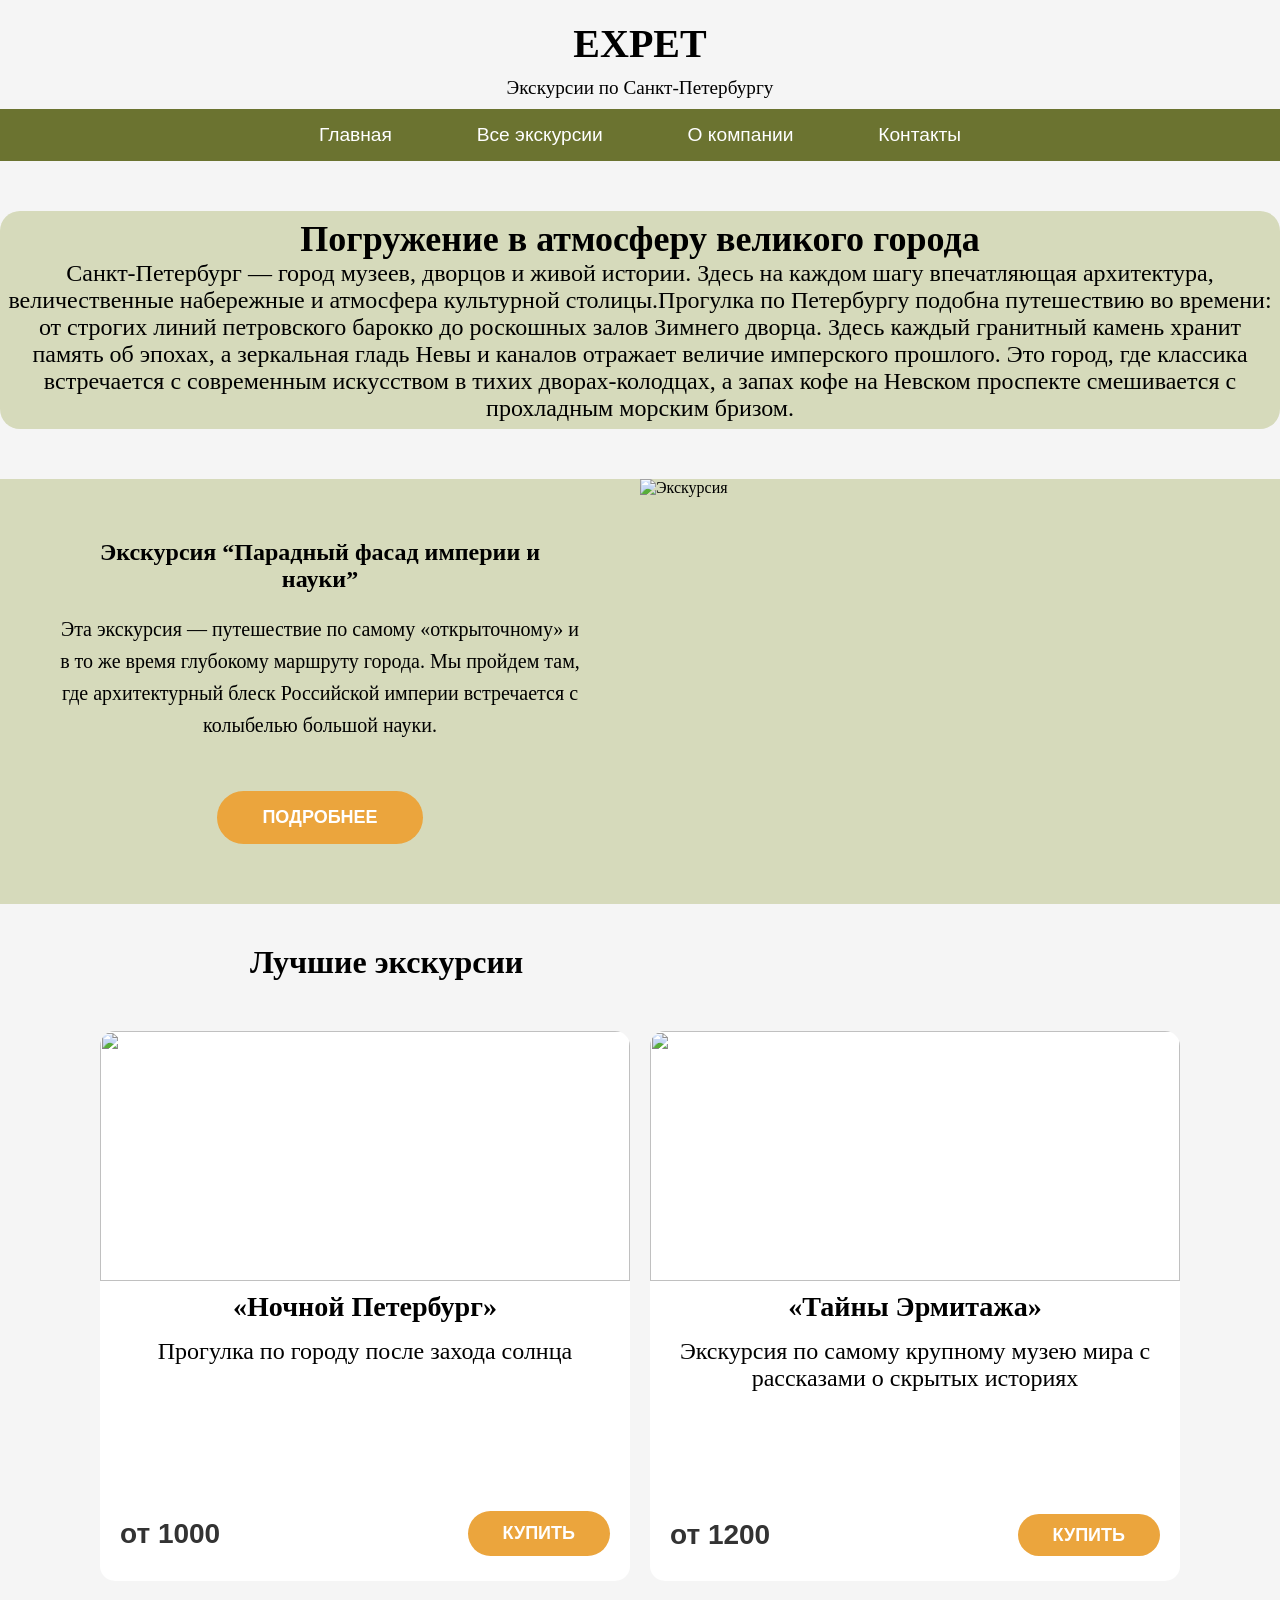
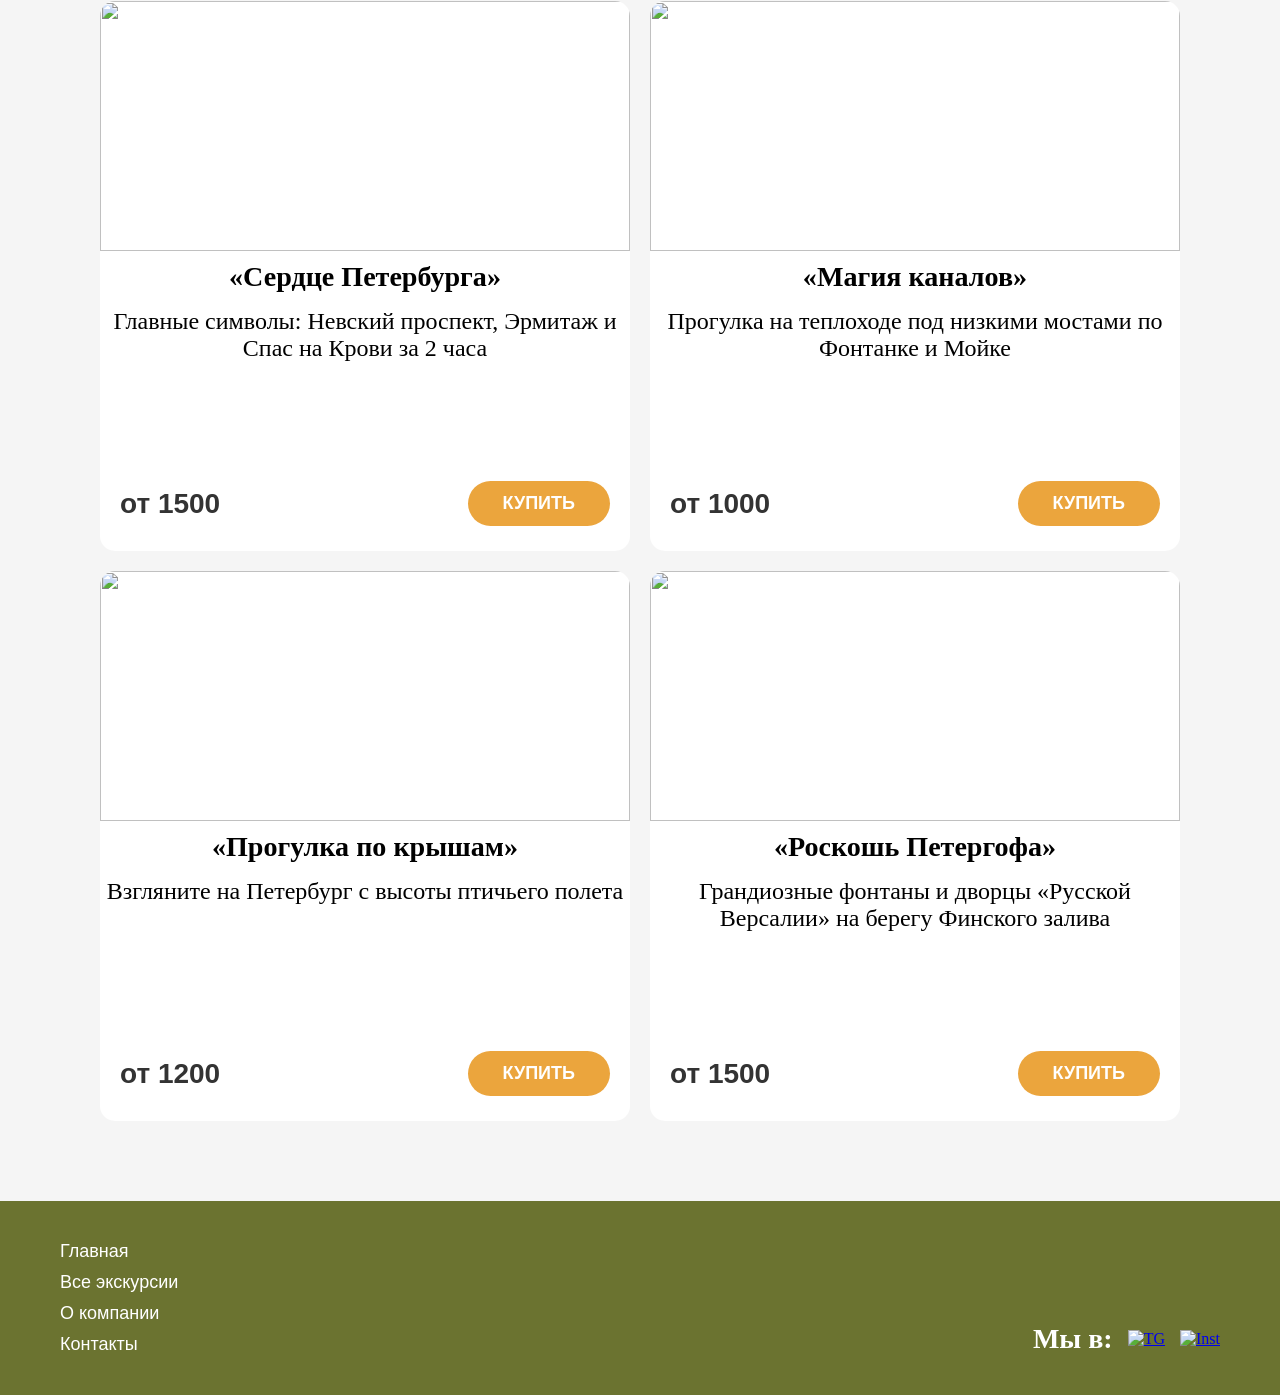
==== index.html @ 81823839 "Add files via upload" ====
<!DOCTYPE html>
<html lang="ru">
<head>
    <meta charset="UTF-8">
    <title>Экскурсии</title>
    <link rel="stylesheet" href="style.css">
</head>
<body>

<header>
    <h1>EXPET</h1>
    <p>Экскурсии по Санкт-Петербургу</p>
</header>

<nav>
    <a href="index.html">Главная</a>
    <a href="tours.html">Все экскурсии</a>
    <a href="about.html">О компании</a>
    <a href="contacts.html">Контакты</a>
</nav>

<section class="about">
    <h2>Погружение в атмосферу великого города</h2>
    <p>Санкт-Петербург — город музеев, дворцов и живой истории. Здесь на каждом шагу впечатляющая архитектура, величественные набережные и атмосфера культурной столицы.Прогулка по Петербургу подобна путешествию во времени: от строгих линий петровского барокко до роскошных залов Зимнего дворца. Здесь каждый гранитный камень хранит память об эпохах, а зеркальная гладь Невы и каналов отражает величие имперского прошлого. Это город, где классика встречается с современным искусством в тихих дворах-колодцах, а запах кофе на Невском проспекте смешивается с прохладным морским бризом.</p>
</section>

<section class="featured">
    
    <div class="featured-text">
        <div class="text"></div>
        <h2>Экскурсия “Парадный фасад империи и науки”</h2>

        <p>
        Эта экскурсия — путешествие по самому «открыточному» и в то же время глубокому маршруту города. Мы пройдем там, где архитектурный блеск Российской империи встречается с колыбелью большой науки.
        </p>

       <div class="featured-bottom">
    <button>Подробнее</button>
</div>
    </div>

    <img src="img/Russian_Academy_of_Sciences_SPB 1.jpg" alt="Экскурсия">

</section>

<section class="cards">

    <h2 class="cards-title">Лучшие экскурсии</h2>

<div class="cards-container">

    <div class="card">
        <img src="img/night-trip 1.jpg">
        <h3>«Ночной Петербург»</h3>
        <p>Прогулка по городу после захода солнца</p>

        <div class="card-bottom">
            <span class="price">от 1000</span>
            <button>Купить</button>
        </div>
    </div>

    <div class="card">
        <img src="img/_medium_ermitazh.jpg 1.jpg">
        <h3>«Тайны Эрмитажа»</h3>
        <p>Экскурсия по самому крупному музею мира с рассказами о скрытых историях</p>

        <div class="card-bottom">
            <span class="price">от 1200</span>
        <a href="purchase.html" class="btn">Купить</a>
        </div>
    </div>

    <div class="card">
        <img src="img/264616 1.jpg">
        <h3>«Сердце Петербурга»</h3>
        <p>Главные символы: Невский проспект, Эрмитаж и Спас на Крови за 2 часа</p>

        <div class="card-bottom">
            <span class="price">от 1500</span>
            <button>Купить</button>
        </div>
    </div>
     <div class="card">
        <img src="img/image-299 1.jpg">
        <h3>«Магия каналов»</h3>
        <p>Прогулка на теплоходе под низкими мостами по Фонтанке и Мойке</p>

        <div class="card-bottom">
            <span class="price">от 1000</span>
            <button>Купить</button>
        </div>
    </div>

    <div class="card">
        <img src="img/zinger_0 1.jpg">
        <h3>«Прогулка по крышам»</h3>
        <p>Взгляните на Петербург с высоты птичьего полета</p>

        <div class="card-bottom">
            <span class="price">от 1200</span>
            <button>Купить</button>
        </div>
    </div>

    <div class="card">
        <img src="img/Samson_fountain_in_Peterhof_02 1.jpg">
        <h3>«Роскошь Петергофа»</h3>
        <p>Грандиозные фонтаны и дворцы «Русской Версалии» на берегу Финского залива</p>

        <div class="card-bottom">
            <span class="price">от 1500</span>
            <button>Купить</button>
        </div>
</div> </section> <footer class="footer">
    <div class="footer-content">
        <div class="footer-links">
            <a href="#">Главная</a>
            <a href="#">Все экскурсии</a>
            <a href="#">О компании</a>
            <a href="#">Контакты</a>
        </div>

        <div class="footer-social">
            <p>Мы в:</p>
            <a href="#"><img src="img/free-icon-telegram-2111646 1.jpg" alt="TG"></a>
            <a href="#"><img src="img/free-icon-instagram-15713420 1.jpg" alt="Inst"></a>
        </div>
    </div>
</footer>

</body>
</html>
</div> 
</footer> 
</body>
</html>
---- style.css ----
body {
    font-family: Inria Serif;
    margin: 100;
    background: #f5f5f5;
}

header {
    text-align: center;
    padding: 0px;
    background: #f5f5f5;
    font-size: larger;
}

nav {
    background: #6b7330;
    padding: 10px;
    text-align: center;
    margin-bottom: 50px;
    font-size: larger;
}

nav a {
    color: white;
    margin: 0 50px;
    text-decoration: none;
    font-family: 'Inter', sans-serif;
}

.about {
    background: #D6DABB;
    text-align: center;
    margin: 0 auto;
    padding: 7px;
    border-radius: 20px;
    max-width: 1300px;
    font-size: x-large;
    font-family: Cormorant Garamond;
    margin-bottom: 50px;
}

/* Основной блок секции */
.featured {
    display: flex;
    align-items: stretch; /* Растягивает текст и фото на одну высоту */
    background: #D6DABB;
    margin: 0; /* Убирает внешние отступы */
    padding: 0; /* Убирает внутренние отступы, чтобы фото прилипло */
    overflow: hidden;
}

/* Блок с текстом */
.featured-text {
    flex: 1; /* Занимает половину места */
    display: flex;
    flex-direction: column;
    justify-content: center;
    padding: 60px;
    text-align: center;
}

.featured-text h2 {
    margin-bottom: 20px;
}

.featured-text p {
    font-size: 20px;
    line-height: 1.6;
    margin-bottom: 50px; /* Увеличили отступ, чтобы кнопка ушла ниже */
}

/* Картинка, которая "прилипает" */
.featured img {
    width: 50%; /* Занимает ровно вторую половину */
    object-fit: cover; /* Чтобы фото не искажалось при растягивании */
    margin: 0 !important;
    padding: 0 !important;
    display: block;
}

/* Жирная кнопка */
.featured button {
    background: #EBA53D;
    color: white;
    padding: 16px 45px;
    border-radius: 50px;
    text-transform: uppercase;
    font-weight: 700 !important; /* Максимально жирный шрифт */
    font-size: 18px;
    border: none;
    cursor: pointer;
    transition: 0.3s;
    align-self: center; /* Центрирует кнопку */
}

.featured button:hover {
    transform: scale(1.05);
    background: #d9922e;
}


.featured button:active {
    transform: scale(0.98); 
}

.cards-title {
     margin-left: 250px;
     margin-top: 40px;
    margin-bottom: 10px;
    font-size: xx-large;
    margin-bottom: 50px;
    font-family: Cormorant Garamond;
}

.card img {
width: 100%;
    height: 250px;
    object-fit: cover;
}

.card {
width: 530px;
min-height: 550px; 
background: white;
border-radius: 15px;
overflow: hidden;
text-align: center;
font-size: x-large;
display: flex;
flex-direction: column;
}
.card h3 {
    margin: 10px 0;
}

.card p {
    margin: 5px 0;
}

.cards-container {
    display: flex;
    gap: 20px;
    justify-content: center;
    flex-wrap: wrap;
}
.card-bottom {
    display: flex;
    justify-content: space-between;
    align-items: center;
    
    margin-top: auto; 
    padding: 20px 30px; 
    margin-bottom: 10px;
}

.price {
    font-family: 'Inter', sans-serif; 
    font-weight: 700;
    font-size: 28px; 
    color: #333;
}

.card button {
    background: #EBA53D; 
    border: none;
    padding: 12px 35px; 
    border-radius: 50px; 
    
    color: white;
    text-transform: uppercase; 
    font-weight: bold;
    font-size: 18px; 
    cursor: pointer;
    transition: transform 0.2s, background 0.2s;
}

.card button:hover {
    background: #d9922e;
    transform: scale(1.05);
}
.footer {
    width: 100%;
    background: #6b7330; 
    color: white;
    padding: 40px 0; 
    margin-top: 80px;
}

.footer-content {
    max-width: 1200px; 
    margin: 0 auto;    
    padding: 0 20px;   
    display: flex;
    justify-content: space-between; 
    align-items: flex-end; 
}

.footer-links {
    display: flex;
    flex-direction: column;
    gap: 10px;
}

.footer-links a {
    color: white;
    text-decoration: none;
    font-family: 'Inter', sans-serif;
    font-size: 18px;
    font-weight: 500;
}

.footer-social {
    display: flex;
    align-items: center;
    gap: 15px;
}

.footer-social p {
    margin: 0;
    font-size: 20px;
    font-weight: bold;
}

.footer-social img {
    width: 40px;
    height: 40px;
}
nav a:hover {
    text-decoration: underline;
}

.search-section {
    display: flex;
    justify-content: center;
    margin-top: 30px;
}

.search-container {
    display: flex;
    width: 100%;
    max-width: 600px;
    background: white;
    border-radius: 50px;
    padding: 5px 10px;
    border: 1px solid #ccc;
    box-shadow: 0 2px 5px rgba(0,0,0,0.1);
}

.search-container input {
    flex: 1;
    border: none;
    padding: 12px 20px;
    border-radius: 50px;
    outline: none;
    font-size: 16px;
    font-family: 'Inter', sans-serif;
}

.search-btn {
    background: #6b7330;
    color: white;
    border: none;
    padding: 10px 25px;
    border-radius: 50px;
    cursor: pointer;
    font-weight: bold;
    font-family: 'Inter', sans-serif;
    transition: background 0.3s;
}

.search-btn:hover {
    background: #5a6128;
}
.categories {
    text-align: center;
    margin: 30px 0;
    display: flex;
    justify-content: center;
    gap: 15px;
    flex-wrap: wrap;
}

.cat-btn {
    background: white;
    border: 2px solid #6b7330;
    color: #6b7330;
    padding: 10px 20px;
    border-radius: 25px;
    cursor: pointer;
    font-family: 'Inter', sans-serif;
    font-weight: 500;
    transition: 0.3s;
}

.cat-btn.active, .cat-btn:hover {
    background: #6b7330;
    color: white;
}

.btn {
display: inline-block; 
    text-decoration: none; 
    background: #EBA53D; 
    color: white !important; 
    text-align: center;
    line-height: 1; 
    padding: 12px 35px;
    border-radius: 50px;
    font-family: 'Inter', sans-serif;
    font-weight: bold;
    font-size: 18px;
    text-transform: uppercase;
    transition: transform 0.2s, background 0.2s;
    border: none;
    cursor: pointer;
}

.btn:hover {
background: #d9922e;
    transform: scale(1.05);
    text-decoration: none; 
}

.card-bottom {
    display: flex;
    justify-content: space-between;
    align-items: center;
    padding: 15px 20px;
    margin-top: auto;
}

* {
    margin: 0;
    padding: 0;
    box-sizing: border-box;
}

body {
    font-family: 'Inria Serif', serif;
    margin: 0;
    background: #f5f5f5;
}

header {
    text-align: center;
    padding: 20px 0 10px;
    background: #f5f5f5;
    font-size: larger;
}

header h1 {
    font-size: 40px;
    margin: 0 0 10px 0;
}

header p {
    margin: 0;
}

nav {
    background: #6b7330;
    padding: 15px;
    text-align: center;
    margin-bottom: 50px;
    font-size: larger;
}

nav a {
    color: white;
    margin: 0 40px; /* Широкие отступы между ссылками */
    text-decoration: none;
    font-family: 'Inter', sans-serif;
}

nav a:hover {
    text-decoration: underline;
}

/* --- РАСШИРЯЕМ КОНТЕЙНЕР ДЛЯ ГАЛЕРЕИ И ОПИСАНИЯ --- */
.container {
    max-width: 1200px; /* Сделали значительно шире! */
    margin: 0 auto;
    padding: 0 20px 40px;
}

.page-title {
    font-family: 'Cormorant Garamond', serif; /* Ваш оригинальный шрифт заголовков */
    font-size: 56px;
    font-weight: bold;
    text-align: center;
    margin-bottom: 40px;
}

/* --- ГАЛЕРЕЯ (растянется под новую ширину) --- */
.gallery {
    display: flex;
    gap: 20px;
    margin-bottom: 50px;
    height: 480px; /* Увеличили высоту, чтобы картинки смотрелись пропорционально */
}

.gallery-main {
    flex: 1; /* Левая часть */
}

.gallery-main img {
    width: 100%;
    height: 100%;
    object-fit: cover;
    border-radius: 30px;
}

.gallery-grid {
    flex: 1; /* Правая часть */
    display: grid;
    grid-template-columns: 1fr 1fr;
    grid-template-rows: 1fr 1fr;
    gap: 15px;
}

.gallery-grid img {
    width: 100%;
    height: 100%;
    object-fit: cover;
    border-radius: 20px;
    background-color: #ddd; /* Серый фон, пока картинки не загрузились */
}

/* --- БЛОК ОПИСАНИЯ (тоже станет шире) --- */
.description-block {
    background-color: #ced6b9;
    border-radius: 30px;
    padding: 50px 60px;
}

.description-block h2 {
    font-family: 'Cormorant Garamond', serif;
    font-size: 40px;
    text-align: center;
    margin-bottom: 30px;
    margin-top: 0;
}

.description-block p {
    font-family: 'Inter', sans-serif;
    font-size: 18px;
    line-height: 1.5;
    margin-bottom: 20px;
}
/* --- БЛОК ПОКУПКИ (Серый фон) --- */
.purchase-block {
    display: flex;
    justify-content: space-around; /* Изменил на space-around для лучшего баланса */
    align-items: flex-start;
    margin-top: 60px;
    margin-bottom: 80px; /* Чтобы страница не заканчивалась резко */
    font-family: 'Inter', sans-serif;
}

/* --- ЛЕВАЯ ЧАСТЬ (Даты и билеты) --- */
.datetime-selectors {
    display: flex;
    gap: 20px;
    margin-bottom: 50px;
}

.custom-select {
    padding: 12px 30px;
    border-radius: 30px;
    border: 1px solid #e0e0e0;
    background: white;
    font-family: 'Inter', sans-serif;
    font-size: 16px;
    outline: none;
    cursor: pointer;
}

.tickets {
    display: flex;
    flex-direction: column;
    gap: 30px;
}

.ticket-row {
    display: flex;
    align-items: center;
    width: 320px; /* Фиксируем ширину, чтобы колонки стояли ровно */
    justify-content: space-between;
    font-size: 18px;
}

.ticket-row .type {
    width: 130px;
    font-weight: 500;
}

.ticket-row .price {
    width: 60px;
    text-align: left;
}

/* Счетчики с кнопками */
.counter {
    display: flex;
    align-items: center;
    gap: 15px;
}

.counter-btn {
    background: none;
    border: none;
    font-size: 24px;
    cursor: pointer;
    color: #000;
    line-height: 1;
}

.count {
    font-size: 18px;
    font-weight: bold;
    width: 20px;
    text-align: center;
}

/* --- ПРАВАЯ ЧАСТЬ (Белая карточка) --- */
.payment-card {
    background: white;
    width: 340px;
    padding: 40px 30px;
    border-radius: 40px;
    text-align: center;
    box-shadow: 0 5px 25px rgba(0,0,0,0.04);
}

.payment-card h3 {
    font-size: 24px;
    margin-top: 0;
    margin-bottom: 30px;
    font-weight: 600;
}

.payment-card form {
    display: flex;
    flex-direction: column;
    align-items: center;
}

/* Круглые поля ввода */
.payment-card input {
    width: 100%;
    padding: 15px 20px;
    margin-bottom: 15px;
    border: 1px solid #e0e0e0;
    border-radius: 30px; /* Делает их овальными "таблетками" */
    font-family: 'Inter', sans-serif;
    font-size: 16px;
    text-align: center; /* Центрируем текст и плейсхолдер */
    box-sizing: border-box;
    outline: none;
}

.total-cost {
    margin: 15px 0 25px;
}

.total-cost p {
    margin: 0 0 5px 0;
    font-size: 16px;
    color: #666;
}

.total-cost strong {
    font-size: 28px;
    font-weight: 600;
}

/* Оранжевая кнопка */
.pay-btn {
    background: #EBA53D; 
    color: white;
    border: none;
    padding: 16px 50px;
    border-radius: 30px;
    font-family: 'Inter', sans-serif;
    font-size: 16px;
    font-weight: 600;
    cursor: pointer;
    transition: transform 0.2s;
}

.pay-btn:hover {
    transform: scale(1.05); /* Легкое увеличение при наведении */
}
/* Основной контейнер отзывов */
.reviews-section {
    margin: 80px auto; /* Центрируем всю секцию */
    max-width: 850px;  /* Чуть увеличил ширину для более крупных шрифтов */
    padding: 0 20px;
}

.section-title {
    font-size: 36px;   /* Увеличил заголовок "Отзывы" */
    font-weight: 600;
    margin-bottom: 50px;
    text-align: center;
}

.reviews-grid {
    display: flex;
    flex-direction: column;
    gap: 25px;
}

.review-card {
    background: #F9F9F9;
    padding: 35px 40px; /* Увеличил внутренние отступы */
    border-radius: 30px;
    width: 100%;
    box-sizing: border-box;
}

.review-header {
    display: flex;
    justify-content: flex-start; /* Имя и звезды рядом */
    align-items: center;
    gap: 15px;
    margin-bottom: 15px;
}

.review-name {
    font-weight: 700;
    font-size: 22px;    /* Увеличил шрифт имени */
}

.review-rating {
    color: #EBA53D;     /* ТОТ САМЫЙ ЦВЕТ: золотисто-оранжевый как у кнопки оплаты */
    font-size: 20px;    /* Сделал звезды крупнее */
    letter-spacing: 2px;
}

.review-text {
    font-size: 22px;    /* Увеличил основной текст отзыва */
    line-height: 1.6;   /* Увеличил межстрочный интервал для легкого чтения */
    color: #333;
    margin: 0;
}

/* Стили для страницы "О компании" */

.about-hero {
    text-align: center;
    margin-bottom: 60px;
}

.about-lead {
    font-size: 20px;
    color: #555;
    max-width: 700px;
    margin: 0 auto;
    line-height: 1.6;
}

/* Сетка гидов */
.guides-section {
    margin-bottom: 80px;
}

.guides-grid {
    display: flex;
    justify-content: center;
    gap: 40px;
    flex-wrap: wrap;
}

.guide-card {
    background: #fff;
    border: 1px solid #eee;
    padding: 30px;
    border-radius: 30px;
    text-align: center;
    max-width: 300px;
    transition: 0.3s;
}
/* Имена гидов */
.guide-card h3 {
    font-size: 26px !important;
    margin-bottom: 12px;
}

/* Описание гидов */
.guide-card p {
    font-size: 19px !important;
    line-height: 1.5;
}

.guide-card:hover {
    box-shadow: 0 10px 30px rgba(0,0,0,0.05);
}

.guide-photo {
    font-size: 50px;
    background: #f0f0f0;
    width: 100px;
    height: 100px;
    line-height: 100px;
    border-radius: 50%;
    margin: 0 auto 20px;
}

/* Преимущества */
.benefits-section {
    display: grid;
    grid-template-columns: repeat(auto-fit, minmax(250px, 1fr));
    gap: 30px;
    margin-bottom: 80px;
    background: #F1F4E8; /* Нежный оливковый цвет как в описании */
    padding: 50px;
    border-radius: 40px;
}

.benefit-item {
    text-align: center;
}
.benefit-item h4 {
    font-size: 26px !important;
    margin-bottom: 15px;
}

/* Описание под заголовками */
.benefit-item p {
    font-size: 20px !important;
    line-height: 1.5;
    max-width: 300px; /* Чтобы текст не расплывался слишком широко */
    margin: 0 auto;
}

.benefit-icon {
    font-size: 40px;
    margin-bottom: 15px;
}

/* Блок оплаты и реквизитов */
.info-block {
    display: flex;
    justify-content: space-between;
    gap: 40px;
    border-top: 1px solid #eee;
    padding-top: 50px;
    flex-wrap: wrap;
}

.payment-icons {
    display: flex;
    gap: 20px;
    margin-top: 15px;
}

/* Значительное увеличение логотипов оплаты */
.pay-logo {
    height: 80px; /* Было 40px, увеличили в два раза */
    width: auto;
    object-fit: contain;
    margin-top: 10px;
    transition: transform 0.3s ease;
}

/* Эффект при наведении, чтобы смотрелось интереснее */
.pay-logo:hover {
    transform: scale(1.1);
}

.payment-icons {
    display: flex;
    align-items: center;
    gap: 30px; /* Увеличили расстояние между логотипами */
    margin-top: 20px;
}
/* Увеличение блока способов оплаты */
.info-column h3 {
    font-size: 28px !important; /* Увеличиваем заголовок "Способы оплаты" */
    margin-bottom: 15px;
}

.info-column p {
    font-size: 20px !important; /* Увеличиваем текст описания */
    line-height: 1.4;
}

/* Максимальное увеличение картинки оплаты */
.payment-icons img.pay-logo {
    height: 120px !important; /* Значительное увеличение высоты */
    width: auto;
    margin-top: 20px;
    display: block; /* Чтобы картинка не сжималась в строке */
}

/* Увеличение текста в правой колонке (Реквизиты) */
.info-column:last-child p, 
.info-column:last-child a {
    font-size: 18px !important;
    line-height: 1.6;
}

/* Увеличение "Мы в:" в футере */
.footer-social p {
    font-size: 28px !important; /* Делаем надпись крупной и заметной */
    font-weight: bold;
}

/* Стили страницы контактов */
.contacts-wrapper {
    display: flex;
    justify-content: space-between;
    gap: 60px;
    margin-top: 40px;
    flex-wrap: wrap;
}

.contacts-info {
    flex: 1;
    min-width: 300px;
}

.contact-item {
    display: flex;
    align-items: flex-start;
    gap: 20px;
    margin-bottom: 35px;
}

.contact-icon {
    font-size: 32px;
    background: #F1F4E8;
    padding: 15px;
    border-radius: 20px;
}

.contact-item h4 {
    font-size: 20px;
    margin-bottom: 5px;
    color: #333;
}

.contact-item p {
    font-size: 18px;
    color: #666;
}

.contact-form-container {
    flex: 1;
    min-width: 350px;
    background: #fff;
    padding: 40px;
    border-radius: 40px;
    box-shadow: 0 15px 40px rgba(0,0,0,0.05);
}

.contact-form {
    display: flex;
    flex-direction: column;
    gap: 15px;
}

.contact-form input, 
.contact-form textarea {
    width: 100%;
    padding: 15px 20px;
    border-radius: 20px;
    border: 1px solid #ddd;
    font-size: 16px;
    outline: none;
}

.contact-form input:focus, 
.contact-form textarea:focus {
    border-color: #EBA53D;
}

/* Карта */
.map-placeholder {
    width: 100%;
    height: 400px;
    background: #eee;
    border-radius: 40px;
    margin: 60px 0;
    display: flex;
    align-items: center;
    justify-content: center;
    color: #888;
    font-size: 20px;
    text-align: center;
    border: 2px dashed #ccc;
}

.social-icons-row img {
    height: 40px;
    margin-right: 15px;
    margin-top: 10px;
}
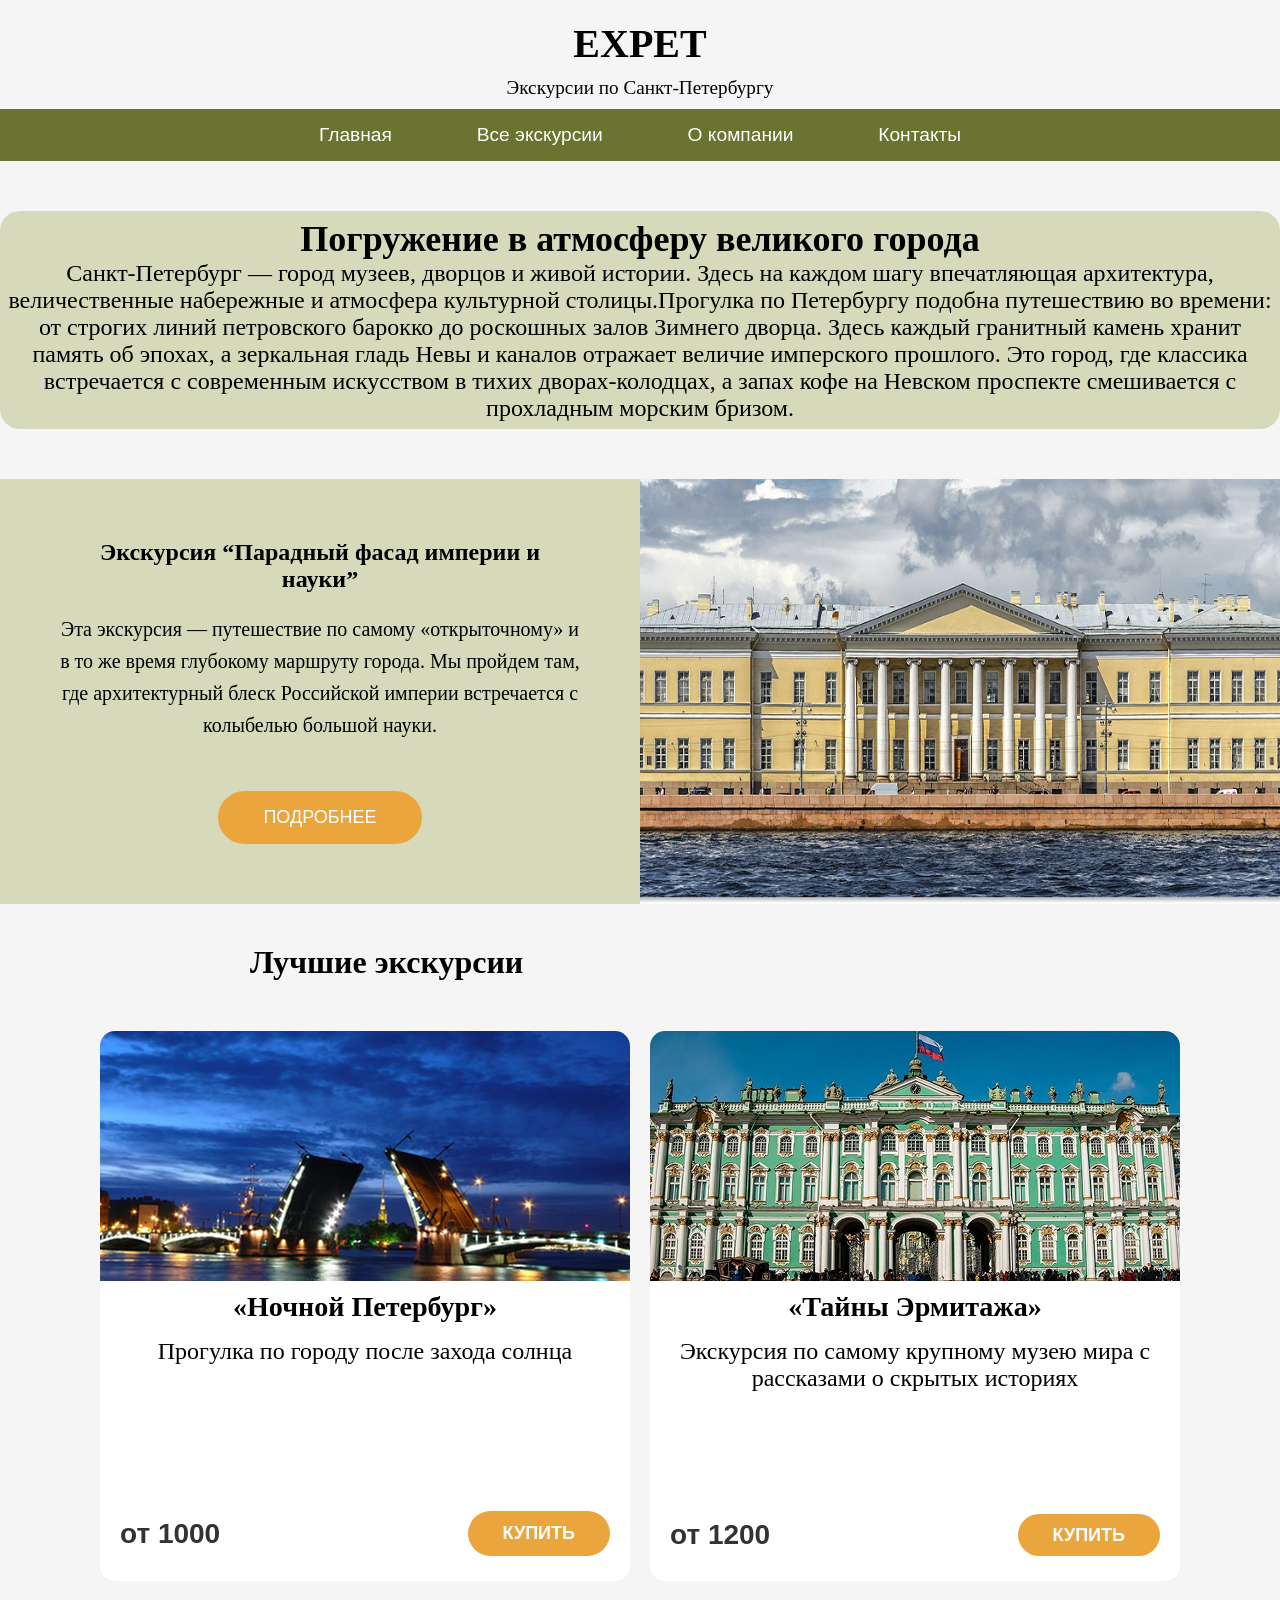
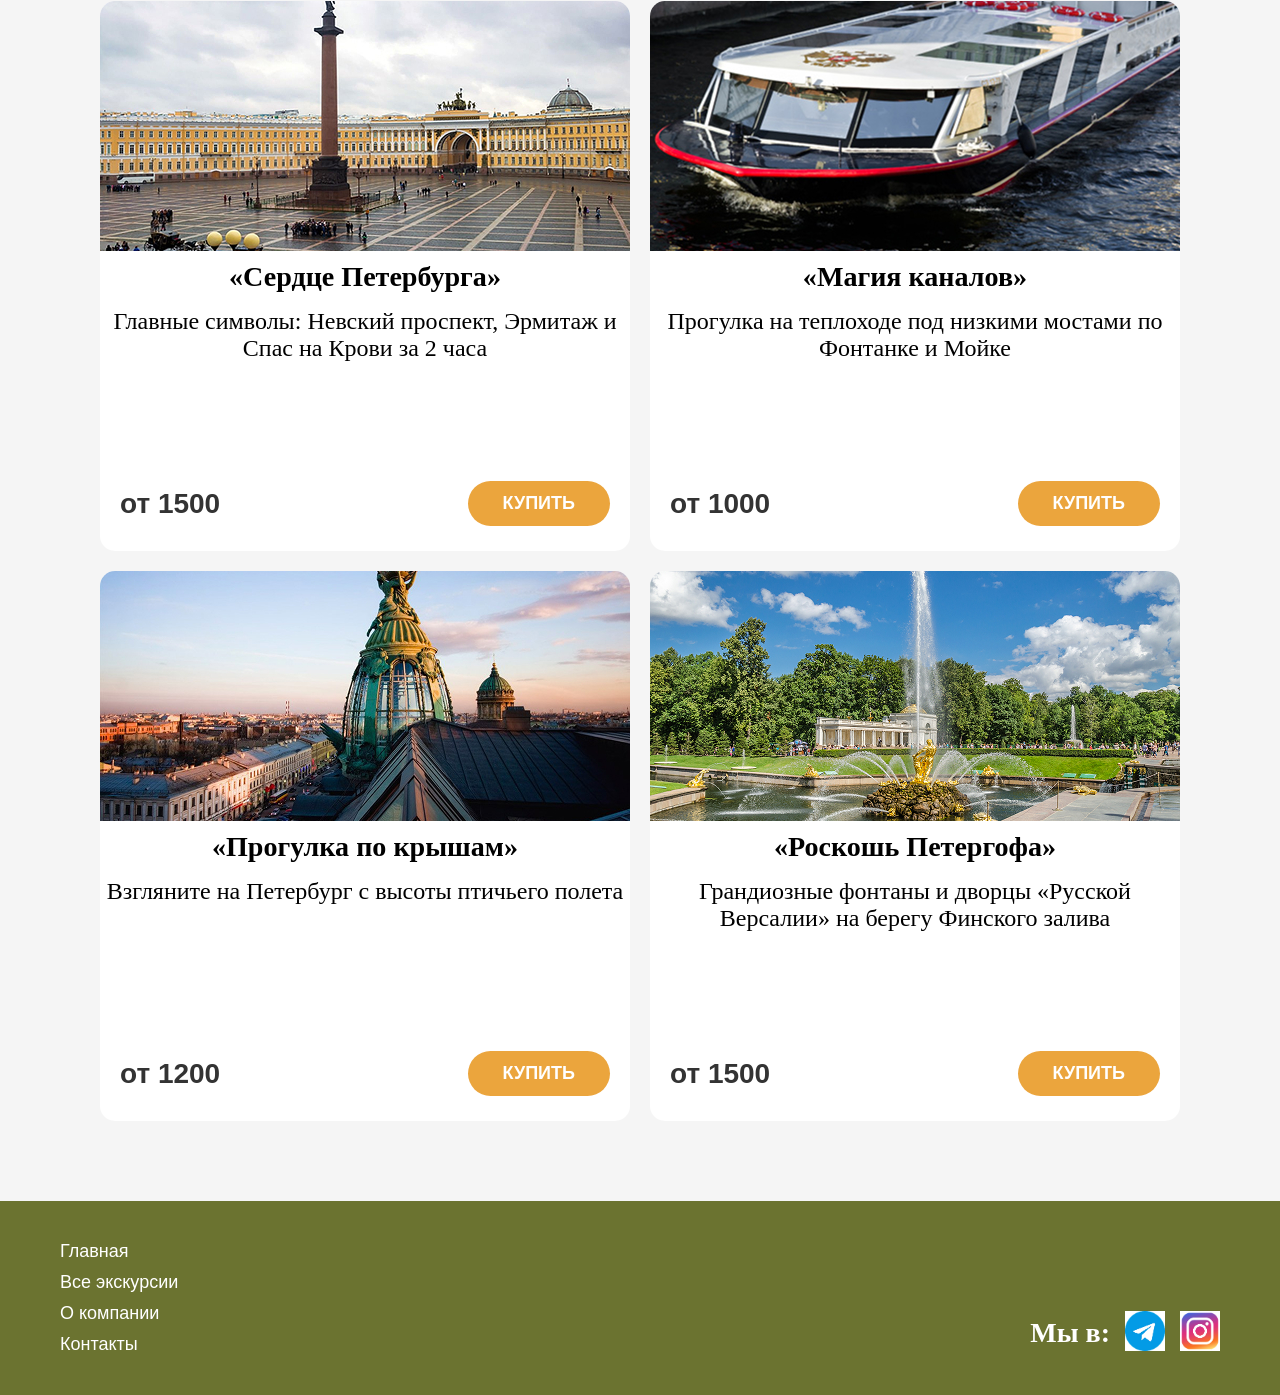
==== commit eb7eedcf: "Update index.html" ====
--- a/index.html
+++ b/index.html
@@ -61,7 +61,7 @@
     </div>
 
     <div class="card">
-        <img src="img/_medium_ermitazh.jpg 1.jpg">
+        <img src="img/_medium_ermitazh.jpg">
         <h3>«Тайны Эрмитажа»</h3>
         <p>Экскурсия по самому крупному музею мира с рассказами о скрытых историях</p>
 
--- a/style.css
+++ b/style.css
@@ -38,19 +38,19 @@
     margin-bottom: 50px;
 }
 
-/* Основной блок секции */
+
 .featured {
     display: flex;
-    align-items: stretch; /* Растягивает текст и фото на одну высоту */
+    align-items: stretch; 
     background: #D6DABB;
-    margin: 0; /* Убирает внешние отступы */
-    padding: 0; /* Убирает внутренние отступы, чтобы фото прилипло */
+    margin: 0; 
+    padding: 0; 
     overflow: hidden;
 }
 
-/* Блок с текстом */
+
 .featured-text {
-    flex: 1; /* Занимает половину места */
+    flex: 1; 
     display: flex;
     flex-direction: column;
     justify-content: center;
@@ -65,31 +65,31 @@
 .featured-text p {
     font-size: 20px;
     line-height: 1.6;
-    margin-bottom: 50px; /* Увеличили отступ, чтобы кнопка ушла ниже */
-}
-
-/* Картинка, которая "прилипает" */
+    margin-bottom: 50px; 
+}
+
+
 .featured img {
-    width: 50%; /* Занимает ровно вторую половину */
-    object-fit: cover; /* Чтобы фото не искажалось при растягивании */
+    width: 50%; 
+    object-fit: cover; 
     margin: 0 !important;
     padding: 0 !important;
     display: block;
 }
 
-/* Жирная кнопка */
+
 .featured button {
     background: #EBA53D;
     color: white;
     padding: 16px 45px;
     border-radius: 50px;
     text-transform: uppercase;
-    font-weight: 700 !important; /* Максимально жирный шрифт */
+    font-weight: 500 !important; 
     font-size: 18px;
     border: none;
     cursor: pointer;
     transition: 0.3s;
-    align-self: center; /* Центрирует кнопку */
+    align-self: center; 
 }
 
 .featured button:hover {
@@ -366,7 +366,7 @@
 
 nav a {
     color: white;
-    margin: 0 40px; /* Широкие отступы между ссылками */
+    margin: 0 40px; 
     text-decoration: none;
     font-family: 'Inter', sans-serif;
 }
@@ -375,31 +375,31 @@
     text-decoration: underline;
 }
 
-/* --- РАСШИРЯЕМ КОНТЕЙНЕР ДЛЯ ГАЛЕРЕИ И ОПИСАНИЯ --- */
+
 .container {
-    max-width: 1200px; /* Сделали значительно шире! */
+    max-width: 1200px; 
     margin: 0 auto;
     padding: 0 20px 40px;
 }
 
 .page-title {
-    font-family: 'Cormorant Garamond', serif; /* Ваш оригинальный шрифт заголовков */
+    font-family: 'Cormorant Garamond', serif; 
     font-size: 56px;
     font-weight: bold;
     text-align: center;
     margin-bottom: 40px;
 }
 
-/* --- ГАЛЕРЕЯ (растянется под новую ширину) --- */
+
 .gallery {
     display: flex;
     gap: 20px;
     margin-bottom: 50px;
-    height: 480px; /* Увеличили высоту, чтобы картинки смотрелись пропорционально */
+    height: 480px; 
 }
 
 .gallery-main {
-    flex: 1; /* Левая часть */
+    flex: 1; 
 }
 
 .gallery-main img {
@@ -410,7 +410,7 @@
 }
 
 .gallery-grid {
-    flex: 1; /* Правая часть */
+    flex: 1; 
     display: grid;
     grid-template-columns: 1fr 1fr;
     grid-template-rows: 1fr 1fr;
@@ -422,10 +422,10 @@
     height: 100%;
     object-fit: cover;
     border-radius: 20px;
-    background-color: #ddd; /* Серый фон, пока картинки не загрузились */
-}
-
-/* --- БЛОК ОПИСАНИЯ (тоже станет шире) --- */
+    background-color: #ddd; 
+}
+
+
 .description-block {
     background-color: #ced6b9;
     border-radius: 30px;
@@ -446,17 +446,17 @@
     line-height: 1.5;
     margin-bottom: 20px;
 }
-/* --- БЛОК ПОКУПКИ (Серый фон) --- */
+
 .purchase-block {
     display: flex;
-    justify-content: space-around; /* Изменил на space-around для лучшего баланса */
+    justify-content: space-around; 
     align-items: flex-start;
     margin-top: 60px;
-    margin-bottom: 80px; /* Чтобы страница не заканчивалась резко */
-    font-family: 'Inter', sans-serif;
-}
-
-/* --- ЛЕВАЯ ЧАСТЬ (Даты и билеты) --- */
+    margin-bottom: 80px; 
+    font-family: 'Inter', sans-serif;
+}
+
+
 .datetime-selectors {
     display: flex;
     gap: 20px;
@@ -483,7 +483,7 @@
 .ticket-row {
     display: flex;
     align-items: center;
-    width: 320px; /* Фиксируем ширину, чтобы колонки стояли ровно */
+    width: 320px; 
     justify-content: space-between;
     font-size: 18px;
 }
@@ -498,7 +498,7 @@
     text-align: left;
 }
 
-/* Счетчики с кнопками */
+
 .counter {
     display: flex;
     align-items: center;
@@ -521,7 +521,7 @@
     text-align: center;
 }
 
-/* --- ПРАВАЯ ЧАСТЬ (Белая карточка) --- */
+
 .payment-card {
     background: white;
     width: 340px;
@@ -544,16 +544,16 @@
     align-items: center;
 }
 
-/* Круглые поля ввода */
+
 .payment-card input {
     width: 100%;
     padding: 15px 20px;
     margin-bottom: 15px;
     border: 1px solid #e0e0e0;
-    border-radius: 30px; /* Делает их овальными "таблетками" */
+    border-radius: 30px; 
     font-family: 'Inter', sans-serif;
     font-size: 16px;
-    text-align: center; /* Центрируем текст и плейсхолдер */
+    text-align: center; 
     box-sizing: border-box;
     outline: none;
 }
@@ -573,7 +573,7 @@
     font-weight: 600;
 }
 
-/* Оранжевая кнопка */
+
 .pay-btn {
     background: #EBA53D; 
     color: white;
@@ -588,17 +588,17 @@
 }
 
 .pay-btn:hover {
-    transform: scale(1.05); /* Легкое увеличение при наведении */
-}
-/* Основной контейнер отзывов */
+    transform: scale(1.05); 
+}
+
 .reviews-section {
-    margin: 80px auto; /* Центрируем всю секцию */
-    max-width: 850px;  /* Чуть увеличил ширину для более крупных шрифтов */
+    margin: 80px auto; 
+    max-width: 850px;  
     padding: 0 20px;
 }
 
 .section-title {
-    font-size: 36px;   /* Увеличил заголовок "Отзывы" */
+    font-size: 36px;   
     font-weight: 600;
     margin-bottom: 50px;
     text-align: center;
@@ -612,7 +612,7 @@
 
 .review-card {
     background: #F9F9F9;
-    padding: 35px 40px; /* Увеличил внутренние отступы */
+    padding: 35px 40px; 
     border-radius: 30px;
     width: 100%;
     box-sizing: border-box;
@@ -620,7 +620,7 @@
 
 .review-header {
     display: flex;
-    justify-content: flex-start; /* Имя и звезды рядом */
+    justify-content: flex-start; 
     align-items: center;
     gap: 15px;
     margin-bottom: 15px;
@@ -628,23 +628,23 @@
 
 .review-name {
     font-weight: 700;
-    font-size: 22px;    /* Увеличил шрифт имени */
+    font-size: 22px;    
 }
 
 .review-rating {
-    color: #EBA53D;     /* ТОТ САМЫЙ ЦВЕТ: золотисто-оранжевый как у кнопки оплаты */
-    font-size: 20px;    /* Сделал звезды крупнее */
+    color: #EBA53D;     
+    font-size: 20px;    
     letter-spacing: 2px;
 }
 
 .review-text {
-    font-size: 22px;    /* Увеличил основной текст отзыва */
-    line-height: 1.6;   /* Увеличил межстрочный интервал для легкого чтения */
+    font-size: 22px;    
+    line-height: 1.6;   
     color: #333;
     margin: 0;
 }
 
-/* Стили для страницы "О компании" */
+
 
 .about-hero {
     text-align: center;
@@ -659,7 +659,7 @@
     line-height: 1.6;
 }
 
-/* Сетка гидов */
+
 .guides-section {
     margin-bottom: 80px;
 }
@@ -680,13 +680,13 @@
     max-width: 300px;
     transition: 0.3s;
 }
-/* Имена гидов */
+
 .guide-card h3 {
     font-size: 26px !important;
     margin-bottom: 12px;
 }
 
-/* Описание гидов */
+
 .guide-card p {
     font-size: 19px !important;
     line-height: 1.5;
@@ -706,13 +706,13 @@
     margin: 0 auto 20px;
 }
 
-/* Преимущества */
+
 .benefits-section {
     display: grid;
     grid-template-columns: repeat(auto-fit, minmax(250px, 1fr));
     gap: 30px;
     margin-bottom: 80px;
-    background: #F1F4E8; /* Нежный оливковый цвет как в описании */
+    background: #F1F4E8; 
     padding: 50px;
     border-radius: 40px;
 }
@@ -725,11 +725,11 @@
     margin-bottom: 15px;
 }
 
-/* Описание под заголовками */
+
 .benefit-item p {
     font-size: 20px !important;
     line-height: 1.5;
-    max-width: 300px; /* Чтобы текст не расплывался слишком широко */
+    max-width: 300px; 
     margin: 0 auto;
 }
 
@@ -738,7 +738,7 @@
     margin-bottom: 15px;
 }
 
-/* Блок оплаты и реквизитов */
+
 .info-block {
     display: flex;
     justify-content: space-between;
@@ -754,16 +754,16 @@
     margin-top: 15px;
 }
 
-/* Значительное увеличение логотипов оплаты */
+
 .pay-logo {
-    height: 80px; /* Было 40px, увеличили в два раза */
+    height: 80px; 
     width: auto;
     object-fit: contain;
     margin-top: 10px;
     transition: transform 0.3s ease;
 }
 
-/* Эффект при наведении, чтобы смотрелось интереснее */
+
 .pay-logo:hover {
     transform: scale(1.1);
 }
@@ -771,42 +771,42 @@
 .payment-icons {
     display: flex;
     align-items: center;
-    gap: 30px; /* Увеличили расстояние между логотипами */
+    gap: 30px; 
     margin-top: 20px;
 }
-/* Увеличение блока способов оплаты */
+
 .info-column h3 {
-    font-size: 28px !important; /* Увеличиваем заголовок "Способы оплаты" */
+    font-size: 28px !important; 
     margin-bottom: 15px;
 }
 
 .info-column p {
-    font-size: 20px !important; /* Увеличиваем текст описания */
+    font-size: 20px !important; 
     line-height: 1.4;
 }
 
-/* Максимальное увеличение картинки оплаты */
+
 .payment-icons img.pay-logo {
-    height: 120px !important; /* Значительное увеличение высоты */
+    height: 120px !important; 
     width: auto;
     margin-top: 20px;
-    display: block; /* Чтобы картинка не сжималась в строке */
-}
-
-/* Увеличение текста в правой колонке (Реквизиты) */
+    display: block; 
+}
+
+
 .info-column:last-child p, 
 .info-column:last-child a {
     font-size: 18px !important;
     line-height: 1.6;
 }
 
-/* Увеличение "Мы в:" в футере */
+
 .footer-social p {
-    font-size: 28px !important; /* Делаем надпись крупной и заметной */
+    font-size: 28px !important; 
     font-weight: bold;
 }
 
-/* Стили страницы контактов */
+
 .contacts-wrapper {
     display: flex;
     justify-content: space-between;
@@ -875,7 +875,7 @@
     border-color: #EBA53D;
 }
 
-/* Карта */
+
 .map-placeholder {
     width: 100%;
     height: 400px;
@@ -895,4 +895,4 @@
     height: 40px;
     margin-right: 15px;
     margin-top: 10px;
-}+}
